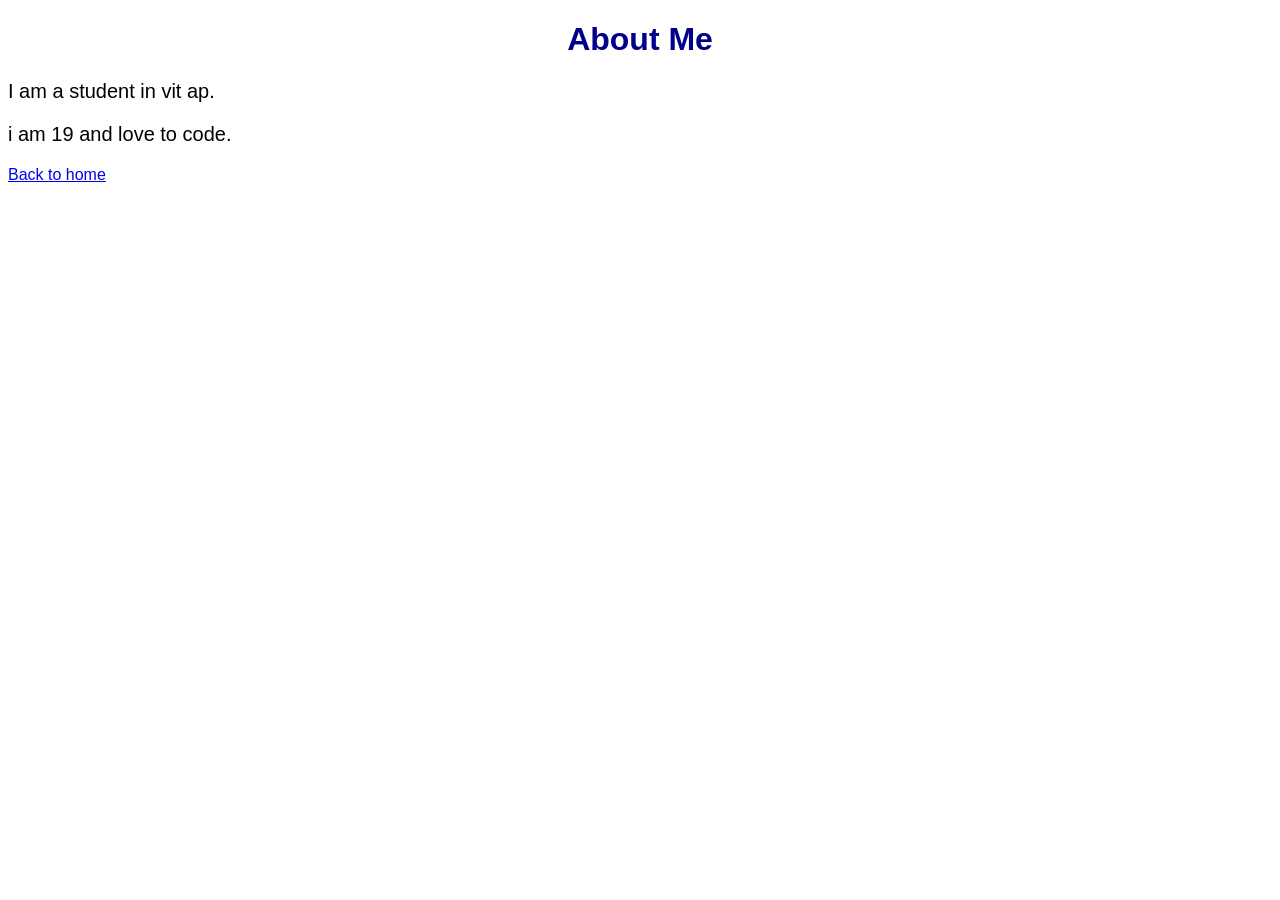
==== about.html @ 350bf25a "Add about page" ====
<!DOCTYPE html>
<html>
  <head>
    <title>About Me</title>
    <link rel="stylesheet" href="styles.css">
  </head>
  <body>
    <h1>About Me</h1>
    <p>I am a student in vit ap.</p>
<p> i am 19 and love to code.</p>
    <a href="index.html">Back to home</a>
  </body>
</html>
---- styles.css ----
body {
  background-color: white;
  font-family: Arial, sans-serif;
}

h1 {
  color: darkblue;
  text-align: center;
}

p {
  font-size: 20px;
}

.highlight {
  color: tomato;
  font-weight: bold;
}
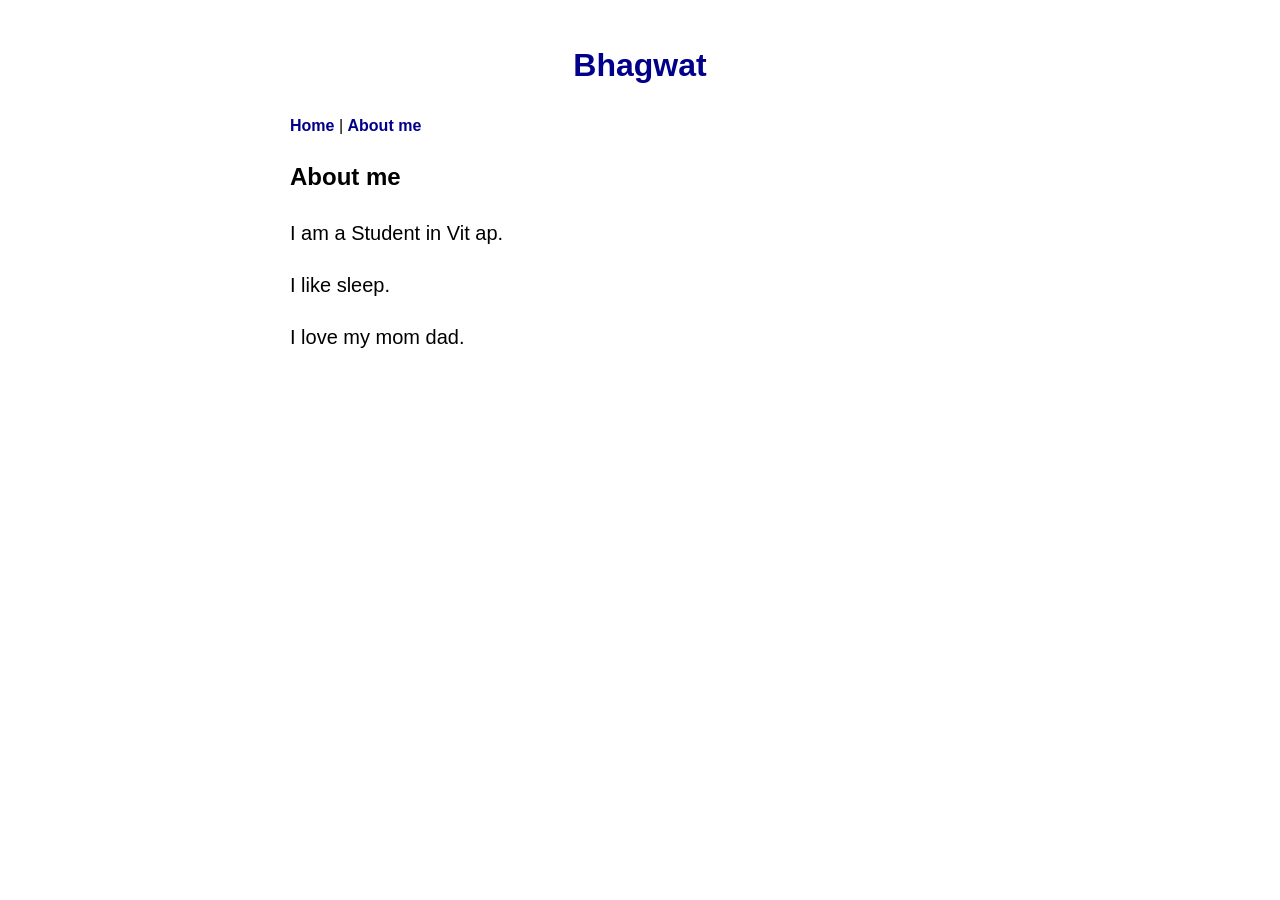
==== commit fddd1b7d: "Match about page layout" ====
--- a/about.html
+++ b/about.html
@@ -5,9 +5,19 @@
     <link rel="stylesheet" href="styles.css">
   </head>
   <body>
-    <h1>About Me</h1>
-    <p>I am a student in vit ap.</p>
-<p> i am 19 and love to code.</p>
-    <a href="index.html">Back to home</a>
+    <header>
+      <h1>Bhagwat</h1>
+      <nav>
+        <a href="index.html">Home</a> |
+        <a href="about.html">About me</a>
+      </nav>
+    </header>
+
+    <main>
+      <h2>About me</h2>
+      <p> I am a Student in Vit ap.</p>
+<p> I like sleep.</p>
+<p> I love my mom dad.</p>
+    </main>
   </body>
 </html>
--- a/styles.css
+++ b/styles.css
@@ -1,6 +1,10 @@
 body {
   background-color: white;
   font-family: Arial, sans-serif;
+  max-width: 700px;
+  margin: 40px auto;
+  padding: 0 20px;
+  line-height: 1.6;
 }
 
 h1 {
@@ -15,4 +19,15 @@
 .highlight {
   color: tomato;
   font-weight: bold;
+}
+
+a {
+  color: darkblue;
+  text-decoration: none;
+  font-weight: bold;
+}
+
+a:hover {
+  color: tomato;
+  text-decoration: underline;
 }
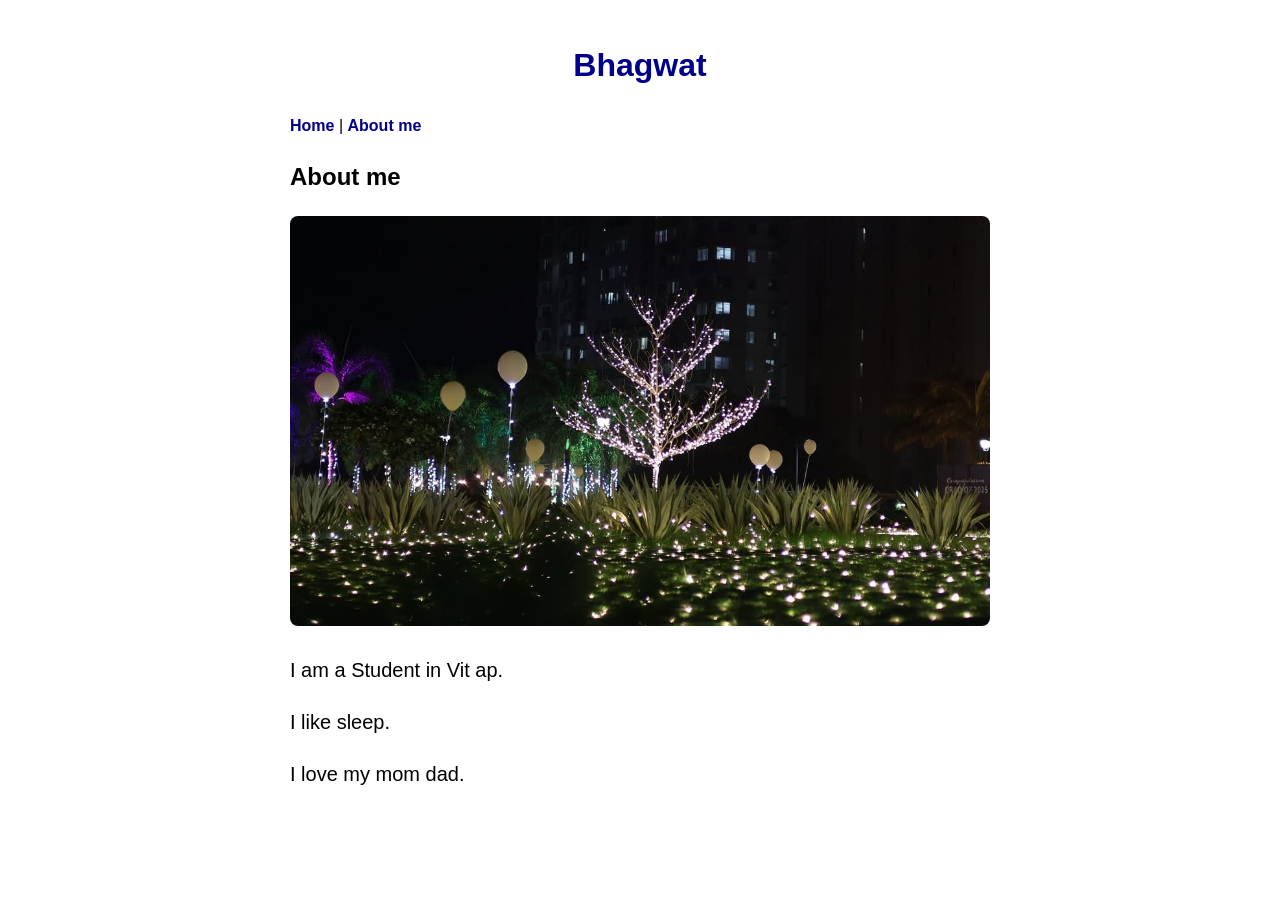
==== commit 5058ad7d: "Add photo to about page" ====
--- a/about.html
+++ b/about.html
@@ -15,6 +15,7 @@
 
     <main>
       <h2>About me</h2>
+<img src="photo.jpg" alt="A photo of Bhagwat">
       <p> I am a Student in Vit ap.</p>
 <p> I like sleep.</p>
 <p> I love my mom dad.</p>
--- a/styles.css
+++ b/styles.css
@@ -30,4 +30,8 @@
 a:hover {
   color: tomato;
   text-decoration: underline;
+}
+img {
+  max-width: 100%;
+  border-radius: 8px;
 }
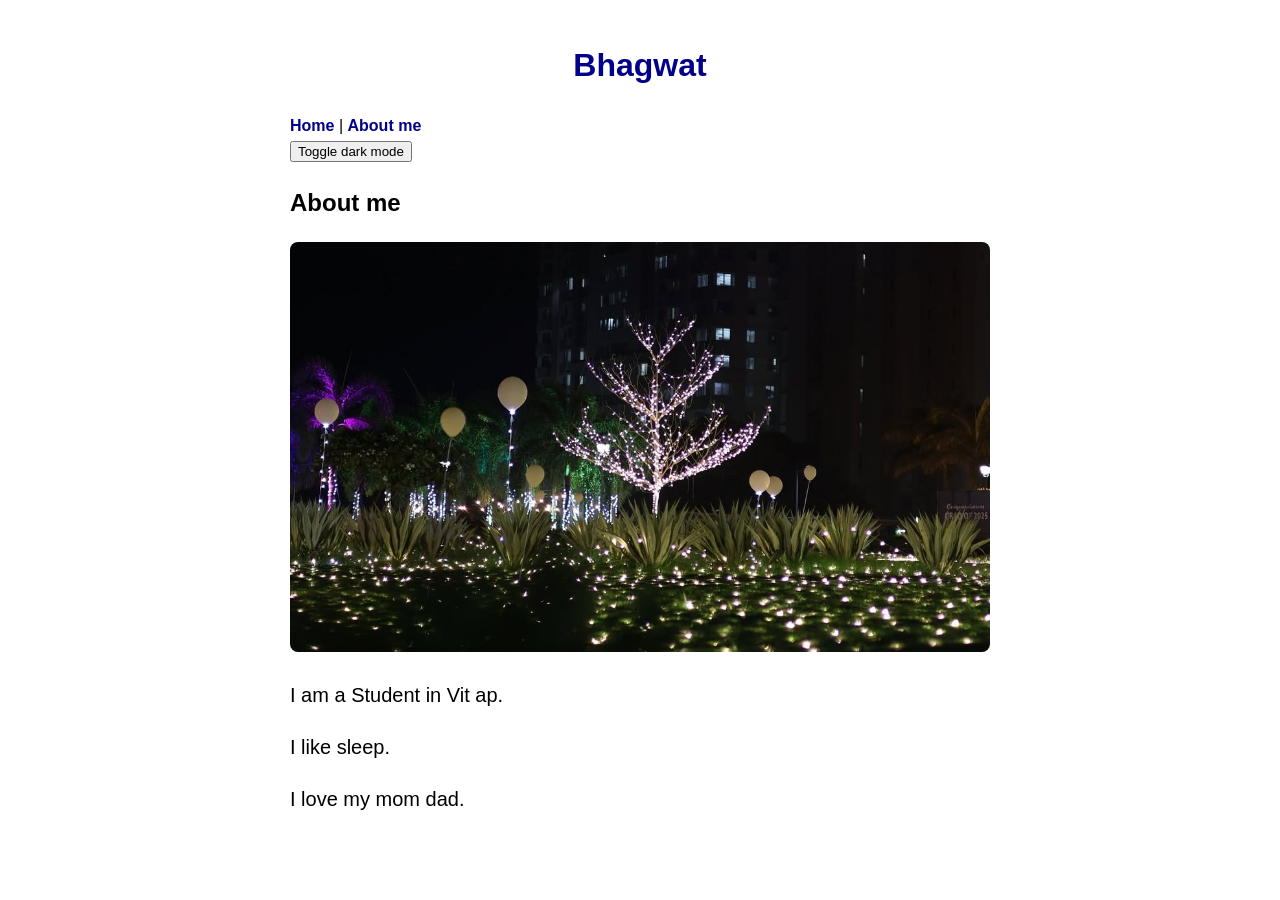
==== commit 8e9a3a26: "Remember dark mode choice" ====
--- a/about.html
+++ b/about.html
@@ -2,8 +2,10 @@
 <html>
   <head>
     <title>About Me</title>
+<meta name="viewport" content="width=device-width, initial-scale=1">
     <link rel="stylesheet" href="styles.css">
   </head>
+<script src="theme.js"></script>
   <body>
     <header>
       <h1>Bhagwat</h1>
@@ -11,6 +13,7 @@
         <a href="index.html">Home</a> |
         <a href="about.html">About me</a>
       </nav>
+<button id="themeButton">Toggle dark mode</button>
     </header>
 
     <main>
--- a/styles.css
+++ b/styles.css
@@ -34,4 +34,13 @@
 img {
   max-width: 100%;
   border-radius: 8px;
+}
+body.dark {
+  background-color: #121212;
+  color: #eeeeee;
+}
+
+body.dark h1,
+body.dark a {
+  color: lightblue;
 }
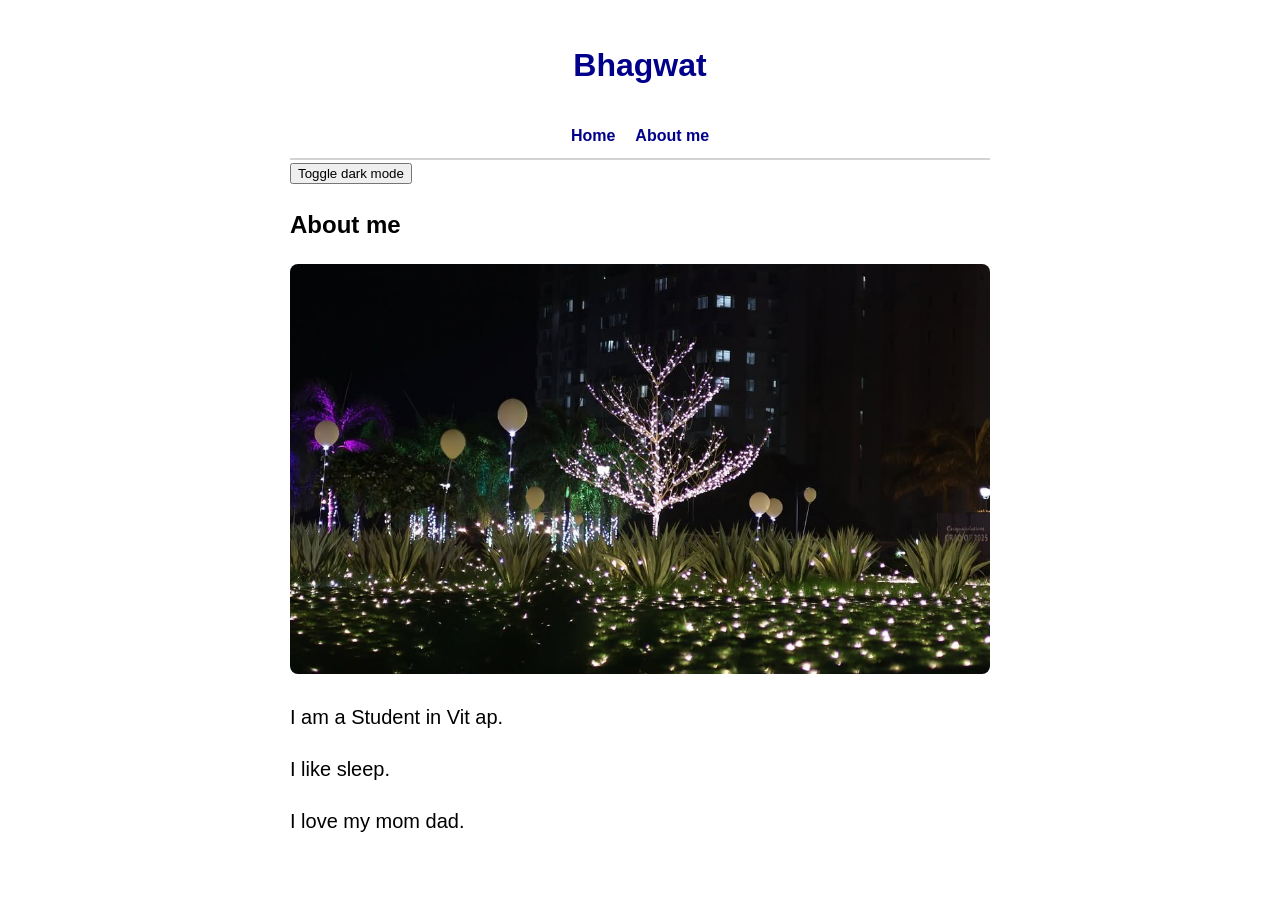
==== commit b2706de4: "Add flexbox nav" ====
--- a/about.html
+++ b/about.html
@@ -9,10 +9,10 @@
   <body>
     <header>
       <h1>Bhagwat</h1>
-      <nav>
-        <a href="index.html">Home</a> |
-        <a href="about.html">About me</a>
-      </nav>
+     <nav>
+  <a href="index.html">Home</a>
+  <a href="about.html">About me</a>
+</nav>
 <button id="themeButton">Toggle dark mode</button>
     </header>
 
--- a/styles.css
+++ b/styles.css
@@ -43,4 +43,11 @@
 body.dark h1,
 body.dark a {
   color: lightblue;
+}
+nav {
+  display: flex;
+  gap: 20px;
+  justify-content: center;
+  padding: 10px 0;
+  border-bottom: 2px solid lightgray;
 }
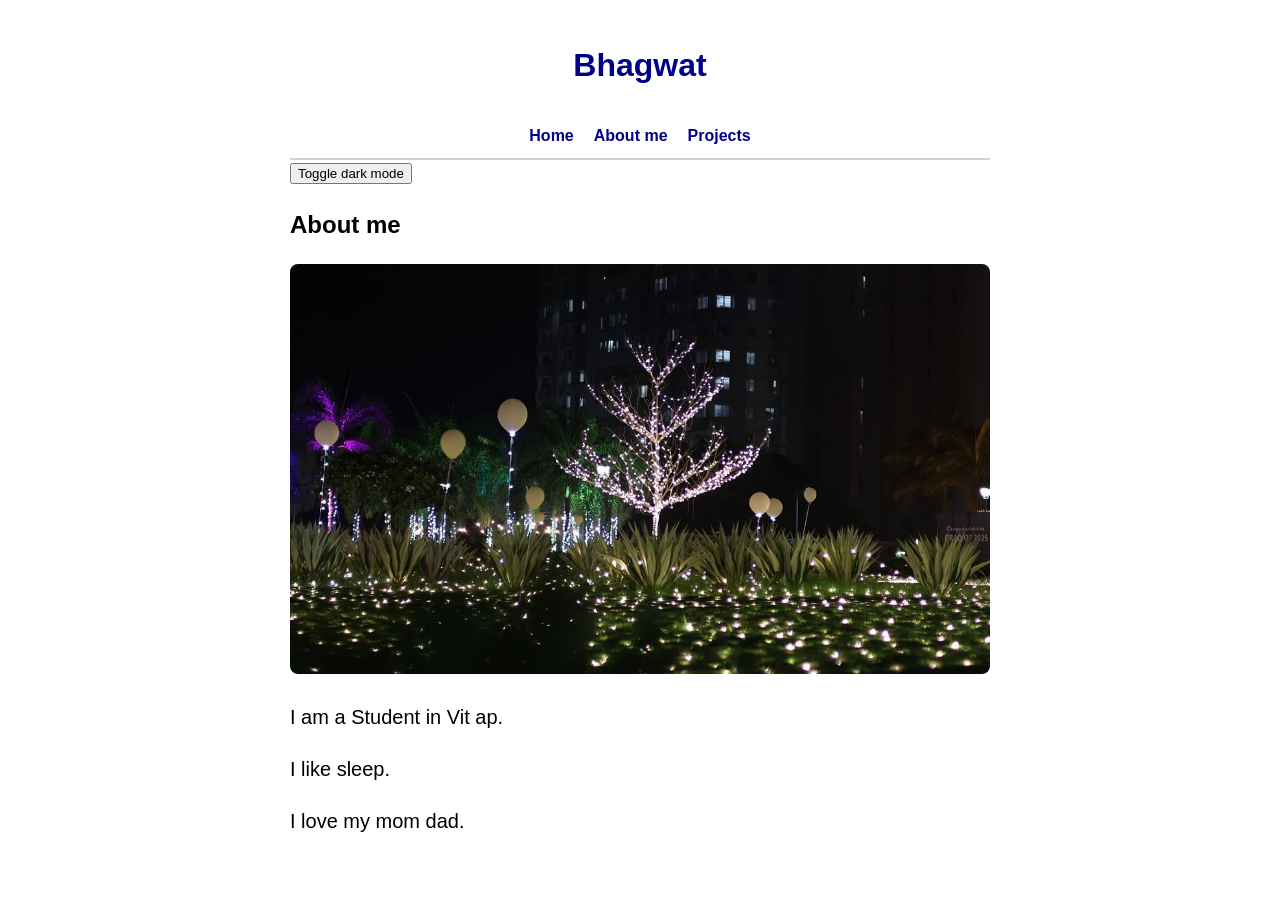
==== commit 464f7a9c: "Add projects page" ====
--- a/about.html
+++ b/about.html
@@ -12,6 +12,7 @@
      <nav>
   <a href="index.html">Home</a>
   <a href="about.html">About me</a>
+  <a href="projects.html">Projects</a>
 </nav>
 <button id="themeButton">Toggle dark mode</button>
     </header>
--- a/styles.css
+++ b/styles.css
@@ -50,4 +50,16 @@
   justify-content: center;
   padding: 10px 0;
   border-bottom: 2px solid lightgray;
+}
+.cards {
+  display: flex;
+  gap: 20px;
+  flex-wrap: wrap;
+}
+
+.card {
+  flex: 1 1 250px;
+  border: 2px solid lightgray;
+  border-radius: 8px;
+  padding: 0 16px;
 }
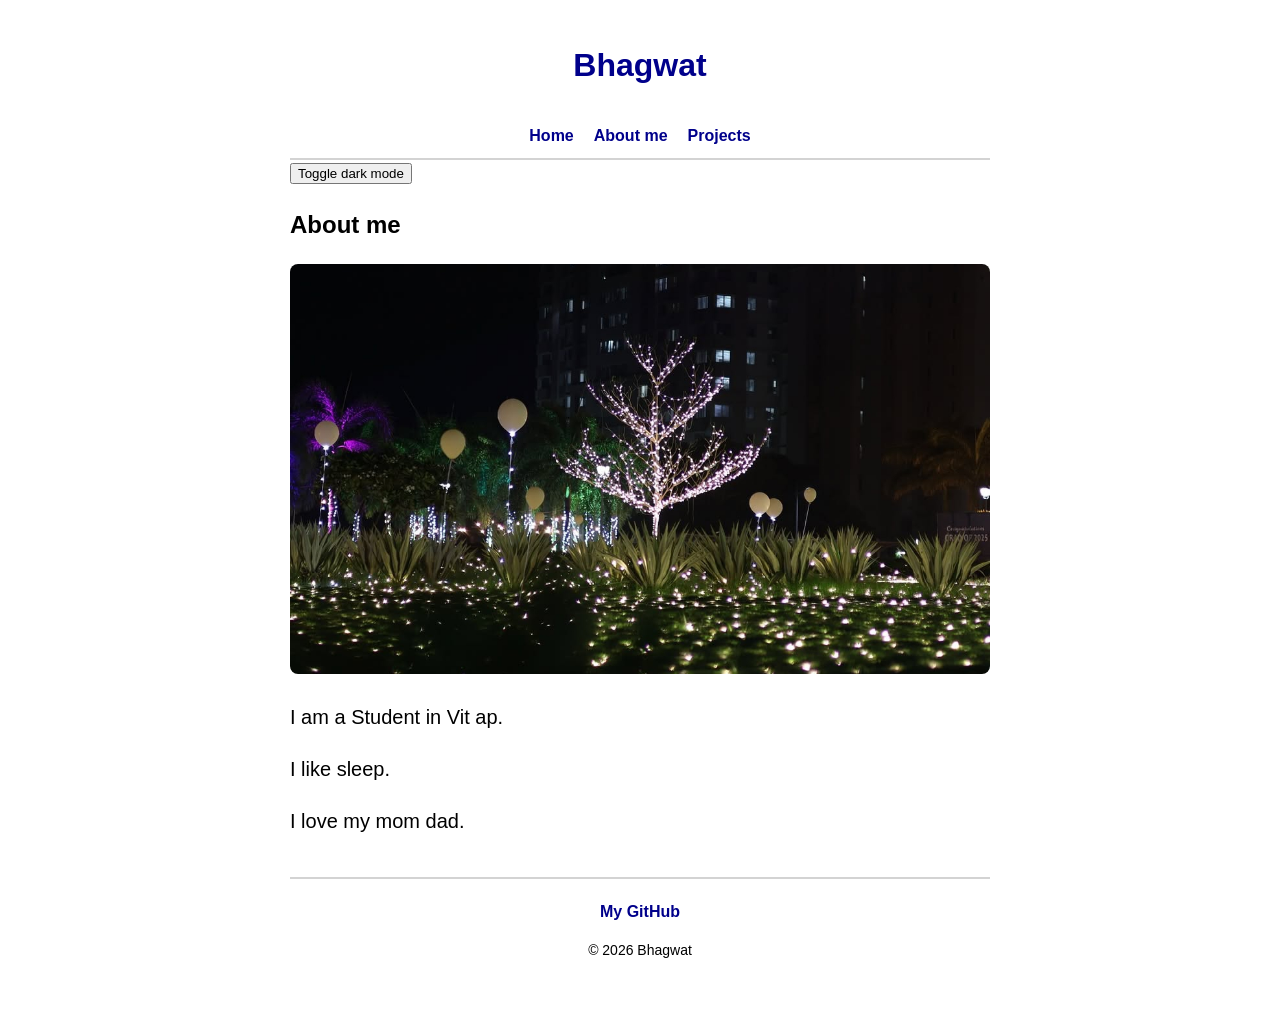
==== commit bd44b0a7: "Add footer" ====
--- a/about.html
+++ b/about.html
@@ -24,5 +24,9 @@
 <p> I like sleep.</p>
 <p> I love my mom dad.</p>
     </main>
+    <footer>
+  <a href="https://github.com/bhagwat4477">My GitHub</a>
+  <p>&copy; 2026 Bhagwat</p>
+</footer>
   </body>
 </html>
--- a/styles.css
+++ b/styles.css
@@ -62,4 +62,15 @@
   border: 2px solid lightgray;
   border-radius: 8px;
   padding: 0 16px;
+}
+footer {
+  margin-top: 40px;
+  padding: 20px 0;
+  border-top: 2px solid lightgray;
+  text-align: center;
+}
+
+footer p {
+  font-size: 14px;
+  font-weight: normal;
 }
